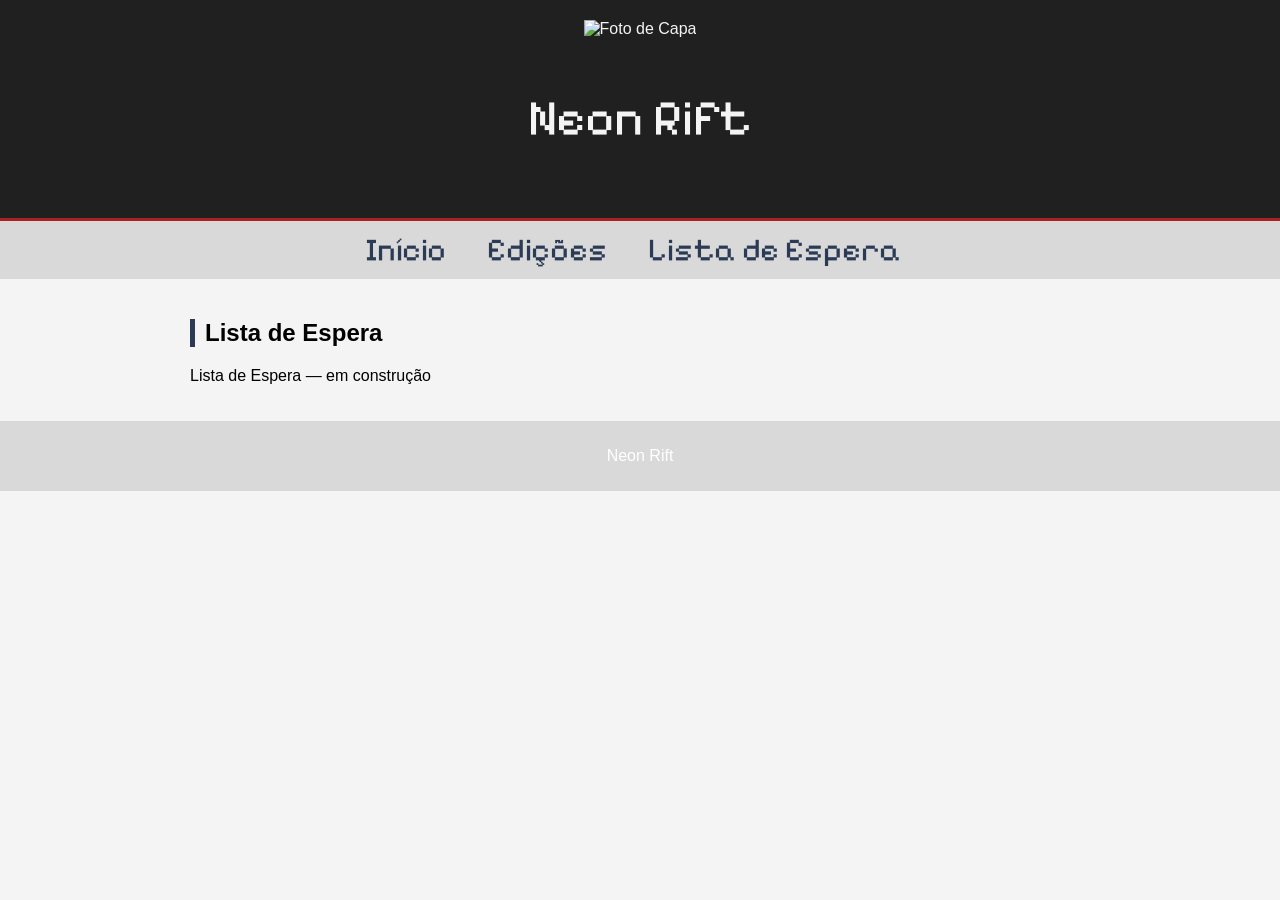
==== Exercicio2/contato.html @ cf439113 "Uc2" ====
<!DOCTYPE html>
<html lang="pt-br" xmlns:mso="urn:schemas-microsoft-com:office:office" xmlns:msdt="uuid:C2F41010-65B3-11d1-A29F-00AA00C14882">

<head>
    <meta charset="UTF-8">
    <meta name="viewport" content="width=device-width, initial-scale=1.0">

    <link rel="stylesheet" href="css2/style2.css">

    <title>Neon Rift</title>

<!--[if gte mso 9]><xml>
<mso:CustomDocumentProperties>
<mso:_ApprovalStatus msdt:dt="string">0</mso:_ApprovalStatus>
<mso:_ApprovalAssignedTo msdt:dt="string"></mso:_ApprovalAssignedTo>
<mso:_ApprovalRespondedBy msdt:dt="string"></mso:_ApprovalRespondedBy>
</mso:CustomDocumentProperties>
</xml><![endif]-->
</head>

<body>
    <header>
        <img id="logotipo" src="https://placehold.co/300x200" alt="Foto de Capa">
        <p>Neon Rift</p>
    </header>

    <nav>
        <ul>
            <li><a href="index.html">Início</a></li>
            <li><a href="planos.html">Edições</a></li>
            <li><a href="contato.html">Lista de Espera</a></li>
        </ul>

    </nav>

    <main>
    <section>
        <h2>Lista de Espera</h2>
        <p>Lista de Espera — em construção</p>
    </section>
    </main>

    <footer>
        <p>Neon Rift</p>
    </footer>

</body>

</html>
---- Exercicio2/css2/style2.css ----
@import url('https://fonts.googleapis.com/css2?family=Pixelify+Sans:wght@400..700&display=swap');


body {
    font-family: Arial, Helvetica, sans-serif;
    background-color: #f4f4f4;
    color: black;
    margin: 0;
}

#logotipo {
    max-width: 400px;
    margin: 0 auto;
}


header {
    background-color: #202020;
    color: #f4f4f4;
    padding: 20px;
    border-bottom: 3px solid #a22;
    text-align: center;
}

header p {
    font-family: "Pixelify Sans";
    font-size: 50px;
}

nav {
    padding: 10px 20px;
    background-color: #d9d9d9;
    font-family: "Pixelify Sans";
    text-align: center;
    font-size: xx-large;
}

nav ul {
    list-style-type: none;
    padding: 0;
    margin: 0;
}

nav li {
    display: inline-block;
    margin-right: 15px;
}

nav a {
    text-decoration: none;
    color: #2b3a55;
    padding: 6px 10px;
    border-radius: 4px;

    &:hover{
        background-color: #2b3a55;
        color: #ffffff;
    }
}

/* nav a:hover {
    background-color: #2b3a55;
    color: #ffffff;
}
 */
section h2 {
    border-left: 5px solid #2b3a55;
    padding-left: 10px;

}

main {
    padding: 20px;
    max-width: 900px;
    margin: 0 auto;
}

video {
    max-width: 100%;
    border-radius: 6px;
}

footer {
    background-color: #d9d9d9;
    text-align: center;
    padding: 10px 20px;
    color: #f4f4f4;

}

footer p {
    color: white;
}
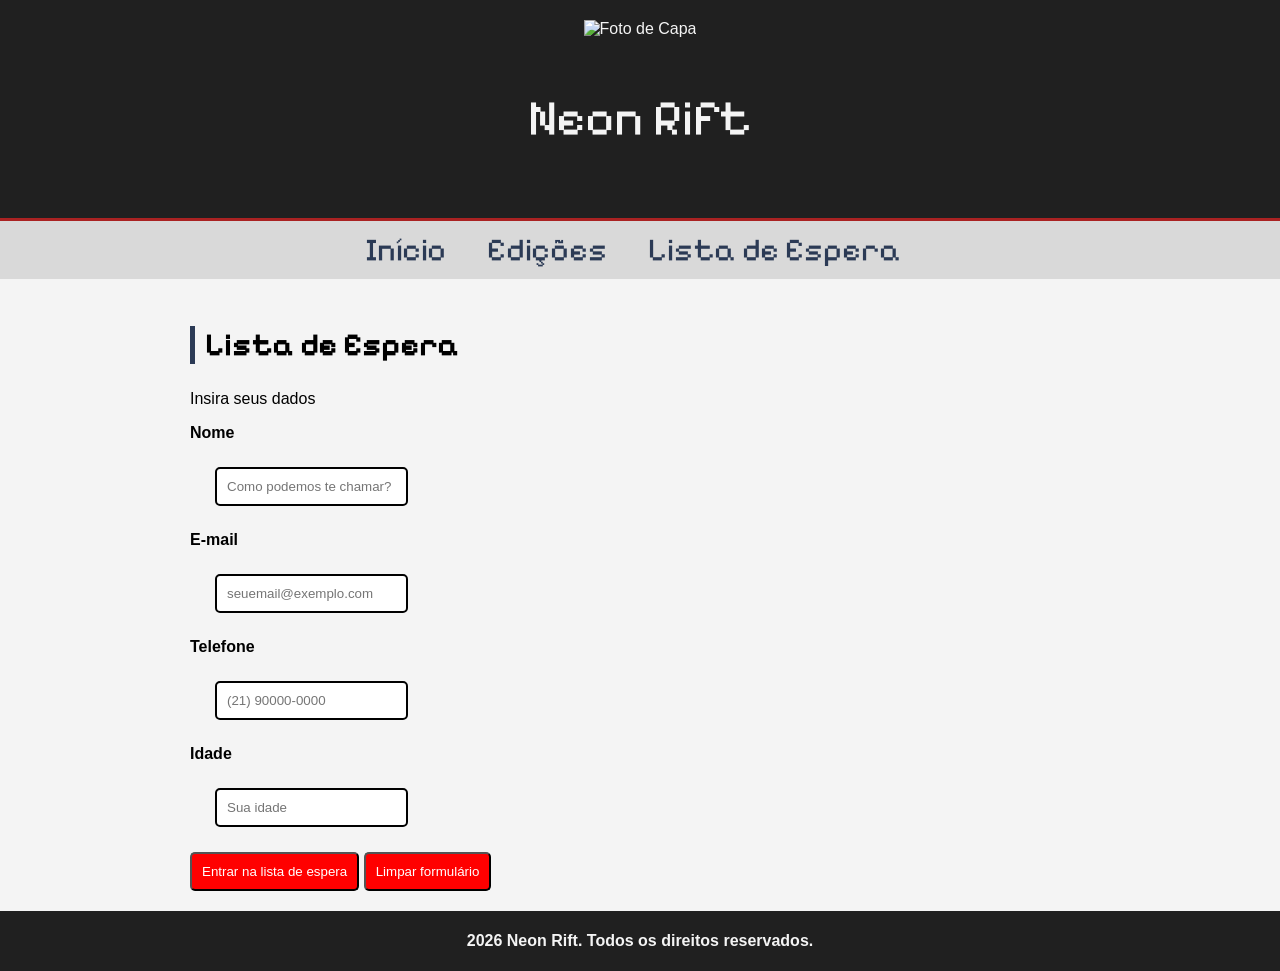
==== commit 6bd06b42: "aula 19-08" ====
--- a/Exercicio2/contato.html
+++ b/Exercicio2/contato.html
@@ -36,12 +36,63 @@
     <main>
     <section>
         <h2>Lista de Espera</h2>
-        <p>Lista de Espera — em construção</p>
+        <p>Insira seus dados</p>
+
+        <form class="form-edicoes" action="#" method="post">
+            <div>
+                <label for="nome">Nome</label>
+                <input
+                type="text"
+                id="nome"
+                name="nome"
+                placeholder="Como podemos te chamar?"
+                required
+                >
+            </div>
+
+            <div>
+                <label for="email">E-mail</label>
+                <input 
+                type="email"
+                id="email"
+                name="email"
+                placeholder="seuemail@exemplo.com"
+                required
+                >
+            </div>
+
+            <div>
+                <label for="telefone">Telefone</label>
+                <input
+                type="tel"
+                id="telefone"
+                name="telefone"
+                placeholder="(21) 90000-0000"
+                pattern="\(?\d{2}\)?\s?\d{5,4}\-?\d{4}"
+                >
+            </div>
+
+            <div>
+                <label for="idade">Idade</label>
+                <input
+                type="number"
+                id="idade"
+                name="idade"
+                min="16"
+                placeholder="Sua idade"
+                >
+            </div>
+
+            <button class="button-edicoes" type="submit">Entrar na lista de espera</button>
+            <button class="button-edicoes" type="reset">Limpar formulário</button>
+
+        </form>
+
     </section>
     </main>
 
     <footer>
-        <p>Neon Rift</p>
+        <p>2026 Neon Rift. Todos os direitos reservados.</p>
     </footer>
 
 </body>
--- a/Exercicio2/css2/style2.css
+++ b/Exercicio2/css2/style2.css
@@ -6,6 +6,11 @@
     background-color: #f4f4f4;
     color: black;
     margin: 0;
+}
+
+body h2{
+    font-family: "Pixelify Sans";
+    font-size: xx-large;
 }
 
 #logotipo {
@@ -52,7 +57,7 @@
     padding: 6px 10px;
     border-radius: 4px;
 
-    &:hover{
+    &:hover {
         background-color: #2b3a55;
         color: #ffffff;
     }
@@ -81,13 +86,84 @@
 }
 
 footer {
-    background-color: #d9d9d9;
+    background-color: #202020;
     text-align: center;
-    padding: 10px 20px;
+    padding: 5px 200px;
     color: #f4f4f4;
 
 }
 
 footer p {
+    color: #f4f4f4;
+    font-weight: bold;
+}
+
+
+/* CSS de Planos */
+
+
+.tabela-edicoes {
+    width: 100%;
+    border-collapse: collapse;
+    margin-top: 15px;
+}
+
+.tabela-edicoes thead th {
+    background-color: #202020;
+    color: #f4f4f4;
+}
+
+.tabela-edicoes caption {
+    caption-side: top;
+    text-align: left;
+    font-weight: bold;
+    margin-bottom: 30px;
+}
+
+.tabela-edicoes th,
+.tabela-edicoes td {
+    border: 1px solid #cccccc;
+    padding: 10px 12px;
+    text-align: center;
+}
+
+.tabela-edicoes th[scope="row"] {
+    text-align: left;
+    background-color: gainsboro;
+}
+
+.disponivel {
+    color: green;
+}
+
+/* CSS de Contato */
+
+.form-edicoes{
+    font-weight: bold;
+}
+
+.form-edicoes input{
+    padding: 10px;
+    margin: 25px;
+    border: 2px solid;
+    border-radius:  5px;
+    display: flex;
+    flex-direction: column;
+}
+
+.form-edicoes label{
+    
+}
+
+.button-edicoes{
+    background-color: red;
+    border-radius: 5px;
+    padding: 10px;
     color: white;
-}+    cursor: pointer;
+
+    &:hover {
+        background-color: #2b3a55;
+        color: #ffffff;
+    }
+}
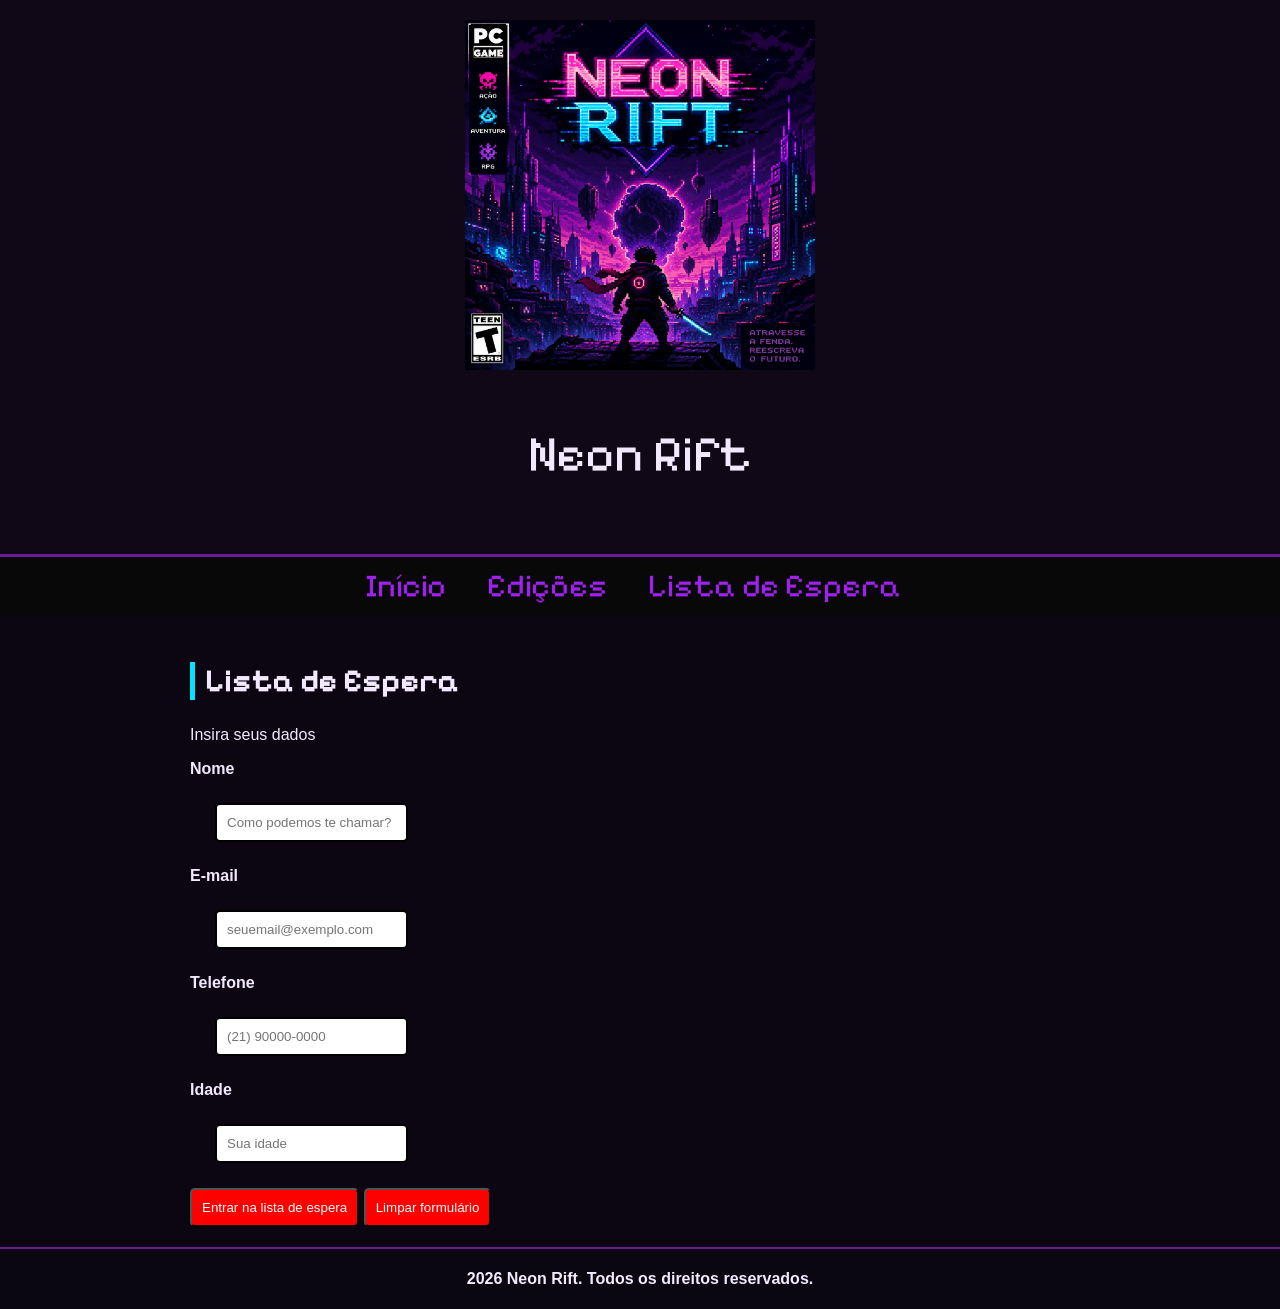
==== commit e4d23ba3: "site jogo" ====
--- a/Exercicio2/contato.html
+++ b/Exercicio2/contato.html
@@ -20,7 +20,7 @@
 
 <body>
     <header>
-        <img id="logotipo" src="https://placehold.co/300x200" alt="Foto de Capa">
+        <img src="imagem.png" alt="Minha imagem">
         <p>Neon Rift</p>
     </header>
 
--- a/Exercicio2/css2/style2.css
+++ b/Exercicio2/css2/style2.css
@@ -3,27 +3,26 @@
 
 body {
     font-family: Arial, Helvetica, sans-serif;
-    background-color: #f4f4f4;
-    color: black;
+    background-color: #0B0612;
+    color: #F2E9FF;
     margin: 0;
 }
 
-body h2{
+body h2 {
     font-family: "Pixelify Sans";
     font-size: xx-large;
 }
 
-#logotipo {
-    max-width: 400px;
+img {
+    max-width: 350px;
     margin: 0 auto;
 }
 
-
 header {
-    background-color: #202020;
-    color: #f4f4f4;
+    background-color: #100817;
+    color: #F2E9FF;
     padding: 20px;
-    border-bottom: 3px solid #a22;
+    border-bottom: 3px solid #6A1B9A;
     text-align: center;
 }
 
@@ -34,7 +33,7 @@
 
 nav {
     padding: 10px 20px;
-    background-color: #d9d9d9;
+    background-color: #080808;
     font-family: "Pixelify Sans";
     text-align: center;
     font-size: xx-large;
@@ -53,25 +52,19 @@
 
 nav a {
     text-decoration: none;
-    color: #2b3a55;
+    color: #A020F0;
     padding: 6px 10px;
     border-radius: 4px;
-
-    &:hover {
-        background-color: #2b3a55;
-        color: #ffffff;
-    }
 }
 
-/* nav a:hover {
-    background-color: #2b3a55;
-    color: #ffffff;
+nav a:hover {
+    background-color: #A020F0;
+    color: #FFFFFF;
 }
- */
+
 section h2 {
-    border-left: 5px solid #2b3a55;
+    border-left: 5px solid #00E5FF;
     padding-left: 10px;
-
 }
 
 main {
@@ -83,21 +76,21 @@
 video {
     max-width: 100%;
     border-radius: 6px;
+    border: 2px solid #6A1B9A;
 }
 
 footer {
-    background-color: #202020;
+    background-color: #0A0710;
     text-align: center;
     padding: 5px 200px;
-    color: #f4f4f4;
-
+    color: #F2E9FF;
+    border-top: 2px solid #6A1B9A;
 }
 
 footer p {
-    color: #f4f4f4;
+    color: #F2E9FF;
     font-weight: bold;
 }
-
 
 /* CSS de Planos */
 
@@ -106,36 +99,53 @@
     width: 100%;
     border-collapse: collapse;
     margin-top: 15px;
+    background-color: #100414;
+    color: #f4f4f4;
+    border: 2px solid #7a2cff;
+
 }
 
 .tabela-edicoes thead th {
     background-color: #202020;
-    color: #f4f4f4;
+    color: #00e5ff;
+    border-bottom: 2px solid #00e5ff;
 }
 
 .tabela-edicoes caption {
     caption-side: top;
     text-align: left;
     font-weight: bold;
-    margin-bottom: 30px;
+    margin-bottom: 15px;
+    color: #00e5ff;
+    font-size: 1.2rem;
 }
 
 .tabela-edicoes th,
 .tabela-edicoes td {
-    border: 1px solid #cccccc;
-    padding: 10px 12px;
+    border: 1px solid #4b247a;
+    padding: 12px;
     text-align: center;
+}
+
+.tabela-edicoes tbody tr {
+    background-color: #16091c;
+}
+
+.tabela-edicoes tbody tr:hover {
+    background-color: #24102d;
+
 }
 
 .tabela-edicoes th[scope="row"] {
     text-align: left;
-    background-color: gainsboro;
+    background-color: #1d0b24;
+    color: #c77dff;
 }
 
 .disponivel {
-    color: green;
+    color: #00ff88;
+    font-weight: bold;
 }
-
 /* CSS de Contato */
 
 .form-edicoes{
@@ -148,7 +158,7 @@
     border: 2px solid;
     border-radius:  5px;
     display: flex;
-    flex-direction: column;
+
 }
 
 .form-edicoes label{
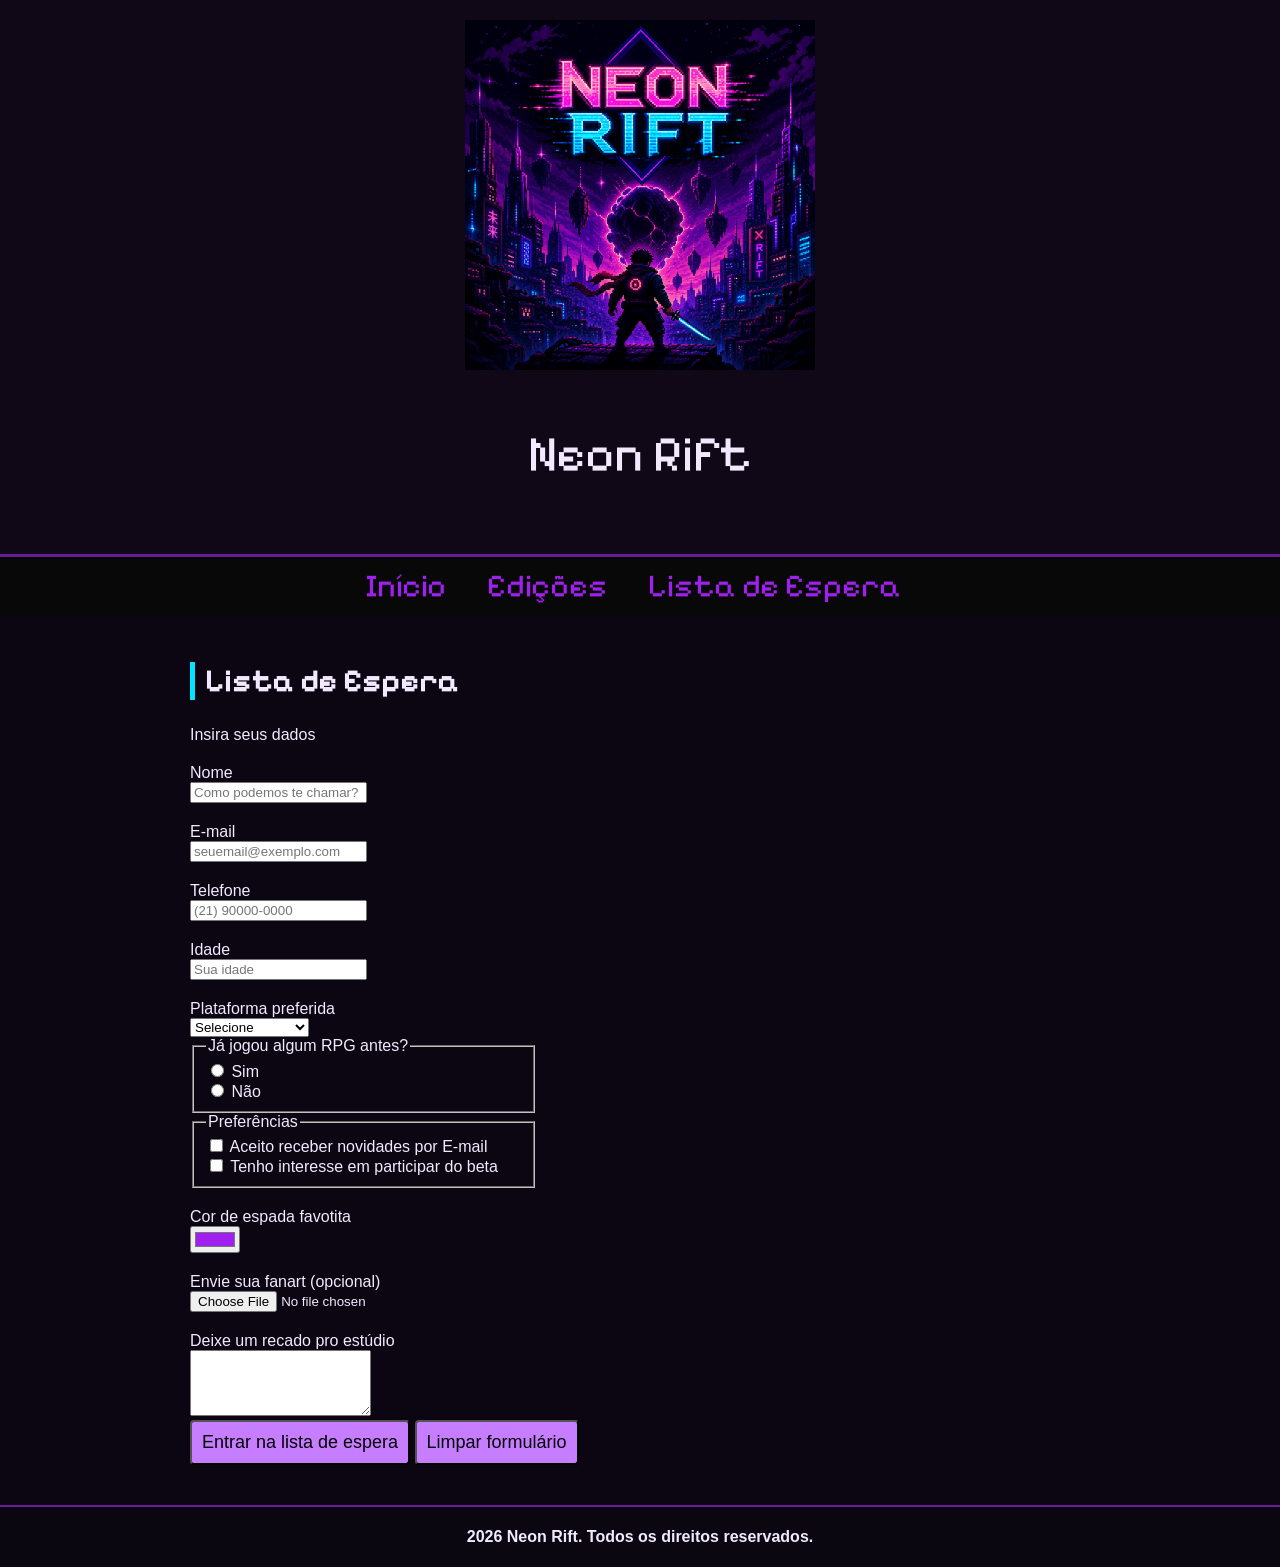
==== commit f83efba3: "aula 21-08" ====
--- a/Exercicio2/contato.html
+++ b/Exercicio2/contato.html
@@ -9,13 +9,6 @@
 
     <title>Neon Rift</title>
 
-<!--[if gte mso 9]><xml>
-<mso:CustomDocumentProperties>
-<mso:_ApprovalStatus msdt:dt="string">0</mso:_ApprovalStatus>
-<mso:_ApprovalAssignedTo msdt:dt="string"></mso:_ApprovalAssignedTo>
-<mso:_ApprovalRespondedBy msdt:dt="string"></mso:_ApprovalRespondedBy>
-</mso:CustomDocumentProperties>
-</xml><![endif]-->
 </head>
 
 <body>
@@ -38,7 +31,7 @@
         <h2>Lista de Espera</h2>
         <p>Insira seus dados</p>
 
-        <form class="form-edicoes" action="#" method="post">
+        <form class="campo">
             <div>
                 <label for="nome">Nome</label>
                 <input
@@ -83,8 +76,98 @@
                 >
             </div>
 
-            <button class="button-edicoes" type="submit">Entrar na lista de espera</button>
-            <button class="button-edicoes" type="reset">Limpar formulário</button>
+            <!-- Aula 06 -->
+
+            <!-- Sistema de opções -->
+            <div>
+                <label for="plataforma">Plataforma preferida</label>
+                <select name="plataforma" id="plataforma">
+                <option value="">Selecione</option>
+                <option value="pc">PC</option>
+                <option value="xbox">Xbox</option>
+                <option value="playstation">Playstation</option>
+                <option value="switch">Nintendo Switch</option>
+                </select>
+            </div>
+
+            <fieldset>
+                <legend>Já jogou algum RPG antes?</legend>
+
+                <label for="rpg-sim">
+                    <input 
+                    type="radio"
+                    id="rpg-sim"
+                    name="rpg"
+                    value="sim">
+                    Sim
+                </label>
+
+                <label for="rpg-nao">
+                    <input 
+                    type="radio"
+                    id="rpg-nao"
+                    name="rpg"
+                    value="nao">
+                    Não
+                </label>
+            </fieldset>
+
+            <fieldset>
+                <legend>Preferências</legend>
+
+                <label for="novidades">
+                    <input 
+                    type="checkbox"
+                    id="novidades"
+                    name="novidades"
+                    value="sim">
+                    Aceito receber novidades por E-mail
+                </label>
+
+                <label for="beta">
+                    <input 
+                    type="checkbox"
+                    id="beta"
+                    name="beta"
+                    value="sinm">
+                    Tenho interesse em participar do beta
+                </label>
+            </fieldset>
+
+            <!-- Sistema para escolher uma cor -->
+            <div>
+                <label for="cor-favorita">Cor de espada favotita</label>
+                <input 
+                type="color"
+                id="cor-favorita"
+                name="cor-favorita"
+                value="#a020F0">
+            </div>
+
+            <!-- Sistema para enviar arquivos -->
+            <!-- (accept="") = Para aceitar somente um tipo de arquivo -->
+            <div>
+                <label for="fanart">Envie sua fanart (opcional)</label>
+                <input 
+                type="file"
+                id="fanart"
+                name="fanart"
+                accept="image/*">
+            </div>
+
+            <!-- Sistema para colocar um bloco de texto -->
+            <!-- Rows = Define quantas linhas visíveis de altura terá uma caixa de texto  -->
+            <div>
+                <label for="recado">Deixe um recado pro estúdio</label>
+                <textarea
+                id="recado"
+                name="recado"
+                rows="4"
+                placeholder="O que você mais espera do jogo?">
+                </textarea>
+            </div>
+            <button class="botao" type="submit">Entrar na lista de espera</button>
+            <button class="botao" type="reset">Limpar formulário</button>
 
         </form>
 
--- a/Exercicio2/css2/style2.css
+++ b/Exercicio2/css2/style2.css
@@ -146,34 +146,43 @@
     color: #00ff88;
     font-weight: bold;
 }
+
 /* CSS de Contato */
 
-.form-edicoes{
-    font-weight: bold;
+/* flex-direction */
+/* display */
+
+
+
+.campo {
+    margin: 20px auto;
 }
 
-.form-edicoes input{
+.campo div label {
+    display: flex;
+    flex-direction: column;
+    margin-top: 20px;
+    width: 40%;
+}
+
+.campo fieldset {
+    width: 35%;
+}
+
+.campo fieldset label {
+    display: block;
+}
+
+.botao {
+    background-color: #c77dff;
+    border-radius: 4px;
+    font-size: large;
     padding: 10px;
-    margin: 25px;
-    border: 2px solid;
-    border-radius:  5px;
-    display: flex;
+
+    &:hover {
+        background-color: #A020F0;
+        color: #FFFFFF;
+    }
 
 }
 
-.form-edicoes label{
-    
-}
-
-.button-edicoes{
-    background-color: red;
-    border-radius: 5px;
-    padding: 10px;
-    color: white;
-    cursor: pointer;
-
-    &:hover {
-        background-color: #2b3a55;
-        color: #ffffff;
-    }
-}
